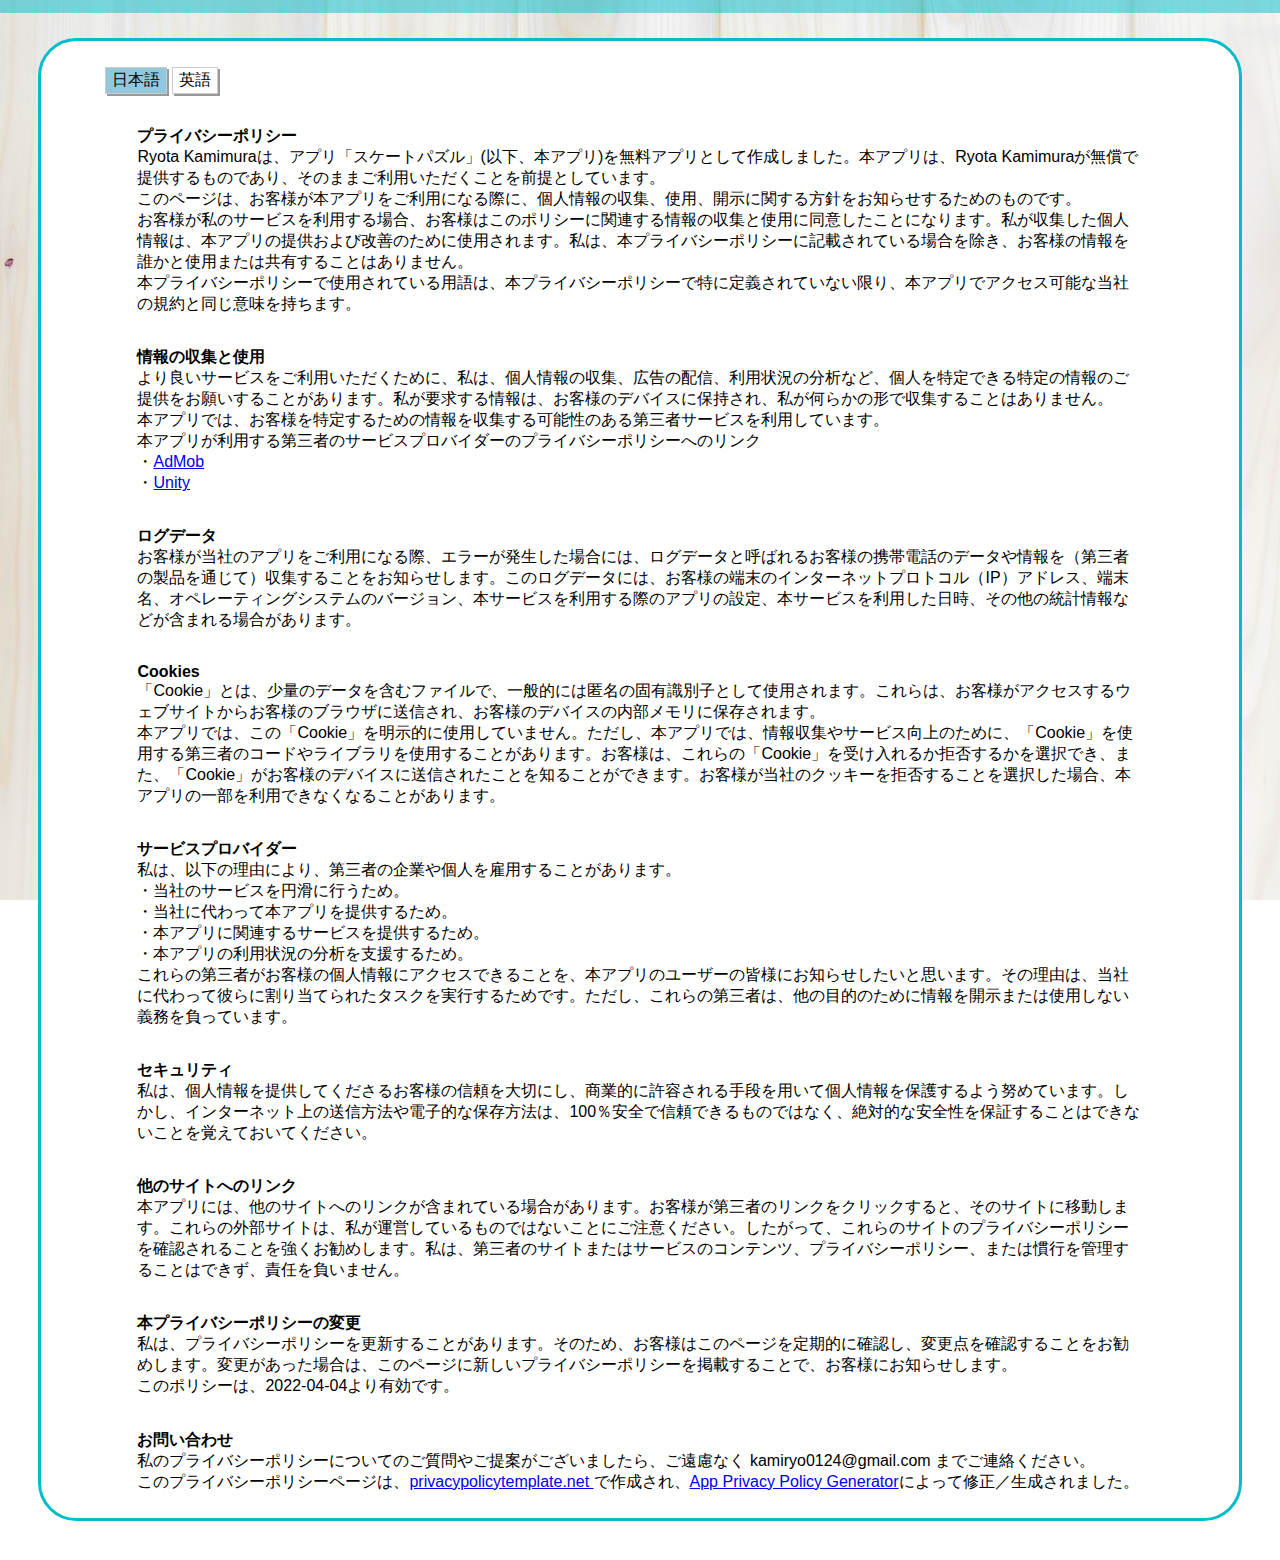
==== skatepuzzle/privacy_policy.html @ 7251039d "[Add] Skate プライバシー" ====
<!DOCTYPE html>
    <html>
    <head>
      <meta charset='utf-8'>
      <meta name='viewport' content='width=device-width'>
      <link href = "../style.css" rel = "stylesheet">
      <title>Privacy Policy</title>
      <style> body { font-family: 'Helvetica Neue', Helvetica, Arial, sans-serif; } </style>
    </head>
    <style type="text/css">
      /* === ラジオボタンは非表示 ================== */
      #langChenge input[type="radio"]{
        display    : none;
      }
      
      /* === 各ラジオボタンのラベルをボタンに変更 == */
      #langChenge label{
        display    : inline-block;
        border     : 1px solid #ccc;
        box-shadow : 2px 2px #999;
        padding    : 2px 6px;
      }
      
      /* === 選択されていない言語は非表示にする ==== */
      #langJa:not(:checked) ~ * *:lang(ja) {
        display    : none;
      }
      #langEn:not(:checked) ~ * *:lang(en) {
        display    : none;
      }
      
      /* === 選択されている言語のラベル色を変更 ==== */
      #langJa:checked ~ label[for="langJa"] {
        background : #92C8DD;
      }
      #langEn:checked ~ label[for="langEn"] {
        background : #92C8DD;
      }
    </style>
    <body>
    <header>
      <nav>
        <ul>
          
        </ul>
      </nav>
    </header>

<main>


    <div id="langChenge">
  <input type="radio" name="land" id="langJa" checked>
  <input type="radio" name="land" id="langEn">
 
  <label for="langJa">
    <span lang="ja">日本語</span>
    <span lang="en">Japanese</span>
  </label>
  <label for="langEn">
    <span lang="ja">英語</span>
    <span lang="en">English</span>
  </label>
  
  <div lang="en">
    <div class="theme">
    <strong lang="en">Privacy Policy</strong>



  











    <p>
      Ryota Kamimura built the Skate Puzzle app as a Free app. This SERVICE is provided by Ryota Kamimura at no cost and is intended for use as is.
    </p>
    
        <p>
          This page is used to inform visitors regarding my policies with the collection, use, and disclosure of Personal Information if anyone decided to use my Service.
        </p><p>
          If you choose to use my Service, then you agree to the collection and use of information in relation to this policy. The Personal Information that I collect is used for providing and improving the Service. I will not use or share your information with anyone except as described in this Privacy Policy.
        </p><p>
          The terms used in this Privacy Policy have the same meanings as in our Terms and Conditions, which are accessible at Skate Puzzle unless otherwise defined in this Privacy Policy.
        </p>
        </div>
        <div class="theme">
        <p>





        <strong>Information Collection and Use</strong></p> <p>
          For a better experience, while using our Service, I may require you to provide us with certain personally identifiable information. The information that I request will be retained on your device and is not collected by me in any way.
        </p><div><p>
          The app does use third-party services that may collect information used to identify you.
          </p> <p>
            Link to the privacy policy of third-party service providers used by the app
            by the app
          </p> <ul><!----><li>・<a href="https://support.google.com/admob/answer/6128543?hl=en" target="_blank" rel="noopener noreferrer">AdMob</a></li><!----><!----><!----><!----><!----><!----><!----><!----><!----><li>・<a href="https://unity3d.com/legal/privacy-policy" target="_blank" rel="noopener noreferrer">Unity</a></li><!----><!----><!----><!----><!----><!----><!----><!----><!----><!----><!----><!----><!----><!----><!----></ul></div>
          </div>
          <div class="theme">


          <p><strong>Log Data</strong></p> <p>
            I want to inform you that whenever you use my Service, in a case of an error in the app I collect data and information (through third-party products) on your phone called Log Data. This Log Data may include information such as your device Internet Protocol (“IP”) address, device name, operating system version, the configuration of the app when utilizing my Service, the time and date of your use of the Service, and other statistics.
        </p>
        </div>



        
        <div class="theme">
        <p><strong>Cookies</strong></p> <p>
          Cookies are files with a small amount of data that are commonly used as anonymous unique identifiers. These are sent to your browser from the websites that you visit and are stored on your device's internal memory.
        </p> <p>
          This Service does not use these “cookies” explicitly. However, the app may use third-party code and libraries that use “cookies” to collect information and improve their services. You have the option to either accept or refuse these cookies and know when a cookie is being sent to your device. If you choose to refuse our cookies, you may not be able to use some portions of this Service.
        </p>
        </div>
        
        
        <div class="theme">
        









        <p><strong>Service Providers</strong></p> <p>
          I may employ third-party companies and individuals due to the following reasons:
        </p> <ul><li>・To facilitate our Service;</li> <li>・To provide the Service on our behalf;</li> <li>・To perform Service-related services; or</li> <li>・To assist us in analyzing how our Service is used.</li></ul> <p>
          I want to inform users of this Service that these third parties have access to their Personal Information. The reason is to perform the tasks assigned to them on our behalf. However, they are obligated not to disclose or use the information for any other purpose.
        </p>
        </div>




  
        

        <div class="theme">
        <p><strong>Security</strong></p> <p>
          I value your trust in providing us your Personal Information, thus we are striving to use commercially acceptable means of protecting it. But remember that no method of transmission over the internet, or method of electronic storage is 100% secure and reliable, and I cannot guarantee its absolute security.
        </p>
        </div>
        

        
        
        
        <div class="theme">
        <p><strong>Links to Other Sites</strong></p> <p>
This Service may contain links to other sites. If you click on a third-party link, you will be directed to that site. Note that these external sites are not operated by me. Therefore, I strongly advise you to review the Privacy Policy of these websites. I have no control over and assume no responsibility for the content, privacy policies, or practices of any third-party sites or services.
        </p> 
        </div>
      
        
        
        


        
        
        <div class="theme">
        <p><strong>Changes to This Privacy Policy</strong></p> <p>
          I may update our Privacy Policy from time to time. Thus, you are advised to review this page periodically for any changes. I will notify you of any changes by posting the new Privacy Policy on this page.
        </p> <p>This policy is effective as of 2022-04-04</p>
        </div>
        
        
        
      
        <div class="theme">
        <p><strong>Contact Us</strong></p> <p>
          If you have any questions or suggestions about my
          Privacy Policy, do not hesitate to contact me at kamiryo0124@gmail.com.
        </p> <p>This privacy policy page was created at <a href="https://privacypolicytemplate.net" target="_blank" rel="noopener noreferrer">privacypolicytemplate.net </a>and modified/generated by <a href="https://app-privacy-policy-generator.nisrulz.com/" target="_blank" rel="noopener noreferrer">App Privacy Policy Generator</a></p>
        </div>
  </div>
  <div lang="ja">
    <div class="theme">
    <strong>プライバシーポリシー</strong>
    <p>
      Ryota Kamimuraは、アプリ「スケートパズル」(以下、本アプリ)を無料アプリとして作成しました。本アプリは、Ryota Kamimuraが無償で提供するものであり、そのままご利用いただくことを前提としています。
    </p>
    
        <p>
          このページは、お客様が本アプリをご利用になる際に、個人情報の収集、使用、開示に関する方針をお知らせするためのものです。
        </p><p>
          お客様が私のサービスを利用する場合、お客様はこのポリシーに関連する情報の収集と使用に同意したことになります。私が収集した個人情報は、本アプリの提供および改善のために使用されます。私は、本プライバシーポリシーに記載されている場合を除き、お客様の情報を誰かと使用または共有することはありません。
        </p><p>
          本プライバシーポリシーで使用されている用語は、本プライバシーポリシーで特に定義されていない限り、本アプリでアクセス可能な当社の規約と同じ意味を持ちます。
        </p>
        </div>
        <div class="theme">
        <p>
        <strong>情報の収集と使用</strong></p> <p>
          より良いサービスをご利用いただくために、私は、個人情報の収集、広告の配信、利用状況の分析など、個人を特定できる特定の情報のご提供をお願いすることがあります。私が要求する情報は、お客様のデバイスに保持され、私が何らかの形で収集することはありません。
        </p> <div><p>
            本アプリでは、お客様を特定するための情報を収集する可能性のある第三者サービスを利用しています。
          </p> <p>
            本アプリが利用する第三者のサービスプロバイダーのプライバシーポリシーへのリンク
          </p> <ul><!----><li>・<a href="https://support.google.com/admob/answer/6128543?hl=en" target="_blank" rel="noopener noreferrer">AdMob</a></li><!----><!----><!----><!----><!----><!----><!----><!----><!----><li>・<a href="https://unity3d.com/legal/privacy-policy" target="_blank" rel="noopener noreferrer">Unity</a></li><!----><!----><!----><!----><!----><!----><!----><!----><!----><!----><!----><!----><!----><!----><!----></ul></div>
          </div>
          <div class="theme">
          <p><strong>ログデータ</strong></p> <p>
            お客様が当社のアプリをご利用になる際、エラーが発生した場合には、ログデータと呼ばれるお客様の携帯電話のデータや情報を（第三者の製品を通じて）収集することをお知らせします。このログデータには、お客様の端末のインターネットプロトコル（IP）アドレス、端末名、オペレーティングシステムのバージョン、本サービスを利用する際のアプリの設定、本サービスを利用した日時、その他の統計情報などが含まれる場合があります。
        </p>
        </div>
        
        
        <div class="theme">
        <p><strong>Cookies</strong></p> <p>
          「Cookie」とは、少量のデータを含むファイルで、一般的には匿名の固有識別子として使用されます。これらは、お客様がアクセスするウェブサイトからお客様のブラウザに送信され、お客様のデバイスの内部メモリに保存されます。
        </p> <p>
          本アプリでは、この「Cookie」を明示的に使用していません。ただし、本アプリでは、情報収集やサービス向上のために、「Cookie」を使用する第三者のコードやライブラリを使用することがあります。お客様は、これらの「Cookie」を受け入れるか拒否するかを選択でき、また、「Cookie」がお客様のデバイスに送信されたことを知ることができます。お客様が当社のクッキーを拒否することを選択した場合、本アプリの一部を利用できなくなることがあります。
        </p>
        </div>
        
        
        <div class="theme">
        
        <p><strong>サービスプロバイダー</strong></p> <p>
          私は、以下の理由により、第三者の企業や個人を雇用することがあります。
        </p> <ul><li>・当社のサービスを円滑に行うため。</li> <li>・当社に代わって本アプリを提供するため。</li> <li>・本アプリに関連するサービスを提供するため。</li> <li>・本アプリの利用状況の分析を支援するため。</li></ul> <p>
          これらの第三者がお客様の個人情報にアクセスできることを、本アプリのユーザーの皆様にお知らせしたいと思います。その理由は、当社に代わって彼らに割り当てられたタスクを実行するためです。ただし、これらの第三者は、他の目的のために情報を開示または使用しない義務を負っています。
        </p>
        </div>





        <div class="theme">
        <p><strong>セキュリティ</strong></p> <p>
          私は、個人情報を提供してくださるお客様の信頼を大切にし、商業的に許容される手段を用いて個人情報を保護するよう努めています。しかし、インターネット上の送信方法や電子的な保存方法は、100％安全で信頼できるものではなく、絶対的な安全性を保証することはできないことを覚えておいてください。
        </p>
        </div>
        
        
        
        
        
        <div class="theme">
        <p><strong>他のサイトへのリンク</strong></p> <p>
          本アプリには、他のサイトへのリンクが含まれている場合があります。お客様が第三者のリンクをクリックすると、そのサイトに移動します。これらの外部サイトは、私が運営しているものではないことにご注意ください。したがって、これらのサイトのプライバシーポリシーを確認されることを強くお勧めします。私は、第三者のサイトまたはサービスのコンテンツ、プライバシーポリシー、または慣行を管理することはできず、責任を負いません。
        </p> 
        </div>
      
      
      
      
    
        
        
        
        
        
        
        <div class="theme">
        <p><strong>本プライバシーポリシーの変更</strong></p> <p>
          私は、プライバシーポリシーを更新することがあります。そのため、お客様はこのページを定期的に確認し、変更点を確認することをお勧めします。変更があった場合は、このページに新しいプライバシーポリシーを掲載することで、お客様にお知らせします。
        </p> <p>このポリシーは、2022-04-04より有効です。</p>
        </div>
        
        
        
        
        
        <div class="theme">
          <p><strong>お問い合わせ</strong></p>
          <p>
            私のプライバシーポリシーについてのご質問やご提案がございましたら、ご遠慮なく kamiryo0124@gmail.com までご連絡ください。
          </p>
          <p>このプライバシーポリシーページは、<a href="https://privacypolicytemplate.net" target="_blank" rel="noopener noreferrer">privacypolicytemplate.net </a>で作成され、<a href="https://app-privacy-policy-generator.nisrulz.com/" target="_blank" rel="noopener noreferrer">App Privacy Policy Generator</a>によって修正／生成されました。</p>
        </div>
  </div>
 
</div>
 
</div>

    
                </main>
    </body>
    </html>
---- style.css ----
@charset "UTF-8";
#tab-nav, nav {
    position: fixed;
}

#tab-nav, footer{
    text-align:center;
}

nav {
    width: 100%;
}




abbr,address,article,aside,audio,b,blockquote,body,body div,caption,cite,code,dd,del,details,dfn,dl,dt,em,fieldset,figure,footer,form,h1,h2,h3,h4,h5,h6,header,html,i,iframe,img,ins,kbd,label,legend,li,mark,menu,nav,object,ol,p,pre,q,samp,section,small,span,sub,summary,sup,table,tbody,td,tfoot,th,thead,time,tr,ul,var,video{margin:0;padding:0;border:0;font-size:100%;font-weight:400;vertical-align:baseline;background:0 0}

body {
    background: url("img/grain.png");
    background-size: cover;
    background-attachment: fixed;
}



.bio img {
    float:left;
    margin-top:2%;
    margin-right:2%;
}
#skills, footer, header {
    background: #FFF;
}

#about, #link {
    background:#FFF
}

html {
    box-sizing: border-box;
    overflow-y: scroll;
}


hr {
    height: 3px;
    background-color: #04bccc;
    border: none;
    color: #04bccc;
}
    

ul {
    list-style: none;
}

#tab-nav a, nav li a {
    color: #eee;
    text-decoration: none;
}


main{
    background-color: #FFF;
    margin: 3%;
    padding: 2%;
    padding-left: 5%;
    padding-right: 5%;
    border: solid 3px #04bccc;
    border-radius:3vw;
}

.language{
    padding: 2%;
    border: solid 3px #04bccc;
    border-radius:3vw;
}


footer {
    color:#111;font-family:urwdin,sans-serif;padding:10px
}

#tab-nav a,nav li{font-family:'Gill Sans','Gill Sans MT',Calibri,'Trebuchet MS',sans-serif;font-size:.8rem}

nav{z-index:50;top:0;background:rgba(4,188,204,.5);-webkit-box-pack:end;-ms-flex-pack:end;justify-content:flex-end}

nav li{margin-right:16px}


#about,#skills,#link{color:#111;width:100%;display:block}

#about{font-family:Georgia,游明朝,"Yu Mincho",YuMincho,"Hiragino Mincho ProN",HGS明朝E,メイリオ,Meiryo,serif;padding-bottom:5%}

#skills{
    padding-bottom: 10px;
}

/* body{
    margin: 0;
    overflow: hidden;
} */

.content-header{padding:8%;font-size:3em;font-family:Georgia,游明朝,"Yu Mincho",YuMincho,"Hiragino Mincho ProN",HGS明朝E,メイリオ,Meiryo,serif;}

.disc{
    margin-top: 5%;
    margin-left:10%;
    margin-right:10%;
    font-size:1rem;
}

.disc p{margin-bottom:3%;line-height:1.4}

.disc h2{font-size:1.2rem}

.disc ul{line-height:1.4}

.disc .interest{font-size:.9rem;margin:10% -5% 0}

.bio{
    margin-left: 10%;
    margin-bottom: 2%;
    font-size: 1.2rem;
    line-height: 1.5;
}

.theme {
    margin-top: 3%;
    margin-left:3%;
    margin-right:3%;
    font-size:1rem;
}

.p-creations__container{
    margin:3% 10%
}
.p-creations__container h1{
    font-size:1.2rem;font-weight:700;margin-top:16px
}
.card_container{
    display:grid;grid-template-columns:repeat(auto-fill,minmax(300px,1fr));grid-template-rows:repeat(auto-fill,minmax(400px,1fr));gap:16px;grid-auto-rows:1fr;-webkit-box-align:stretch;-ms-flex-align:stretch;align-items:stretch;margin:16px
}
.card{
    background:#fff;color:#111;overflow:auto;min-width:0;padding:1em;-webkit-box-shadow:0 0 16px 0 rgba(0,0,0,.6);box-shadow:0 0 16px 0 rgba(0,0,0,.6);position:relative;-webkit-transition:.5s ease;transition:.5s ease;z-index:0;border-radius:4px
}

.card:hover{
    -webkit-transform:scale(1.08);
    -ms-transform:scale(1.08);
    transform:scale(1.08);z-index:10
}

.card img{
    border-radius:10px;height:auto;width:auto;max-width:25vh;
}

.language h1 {
    margin-bottom:2%;
}

.link img {
    margin: 1%;
}

@media all and (min-width:512px){
    nav{
        display:-webkit-box;
        display:-ms-flexbox;
        display:flex;
        padding-top:1%
    }
}

nav ul{
    display:block;
}
nav li{
    font-size:1.2rem;display:inline-block;
}
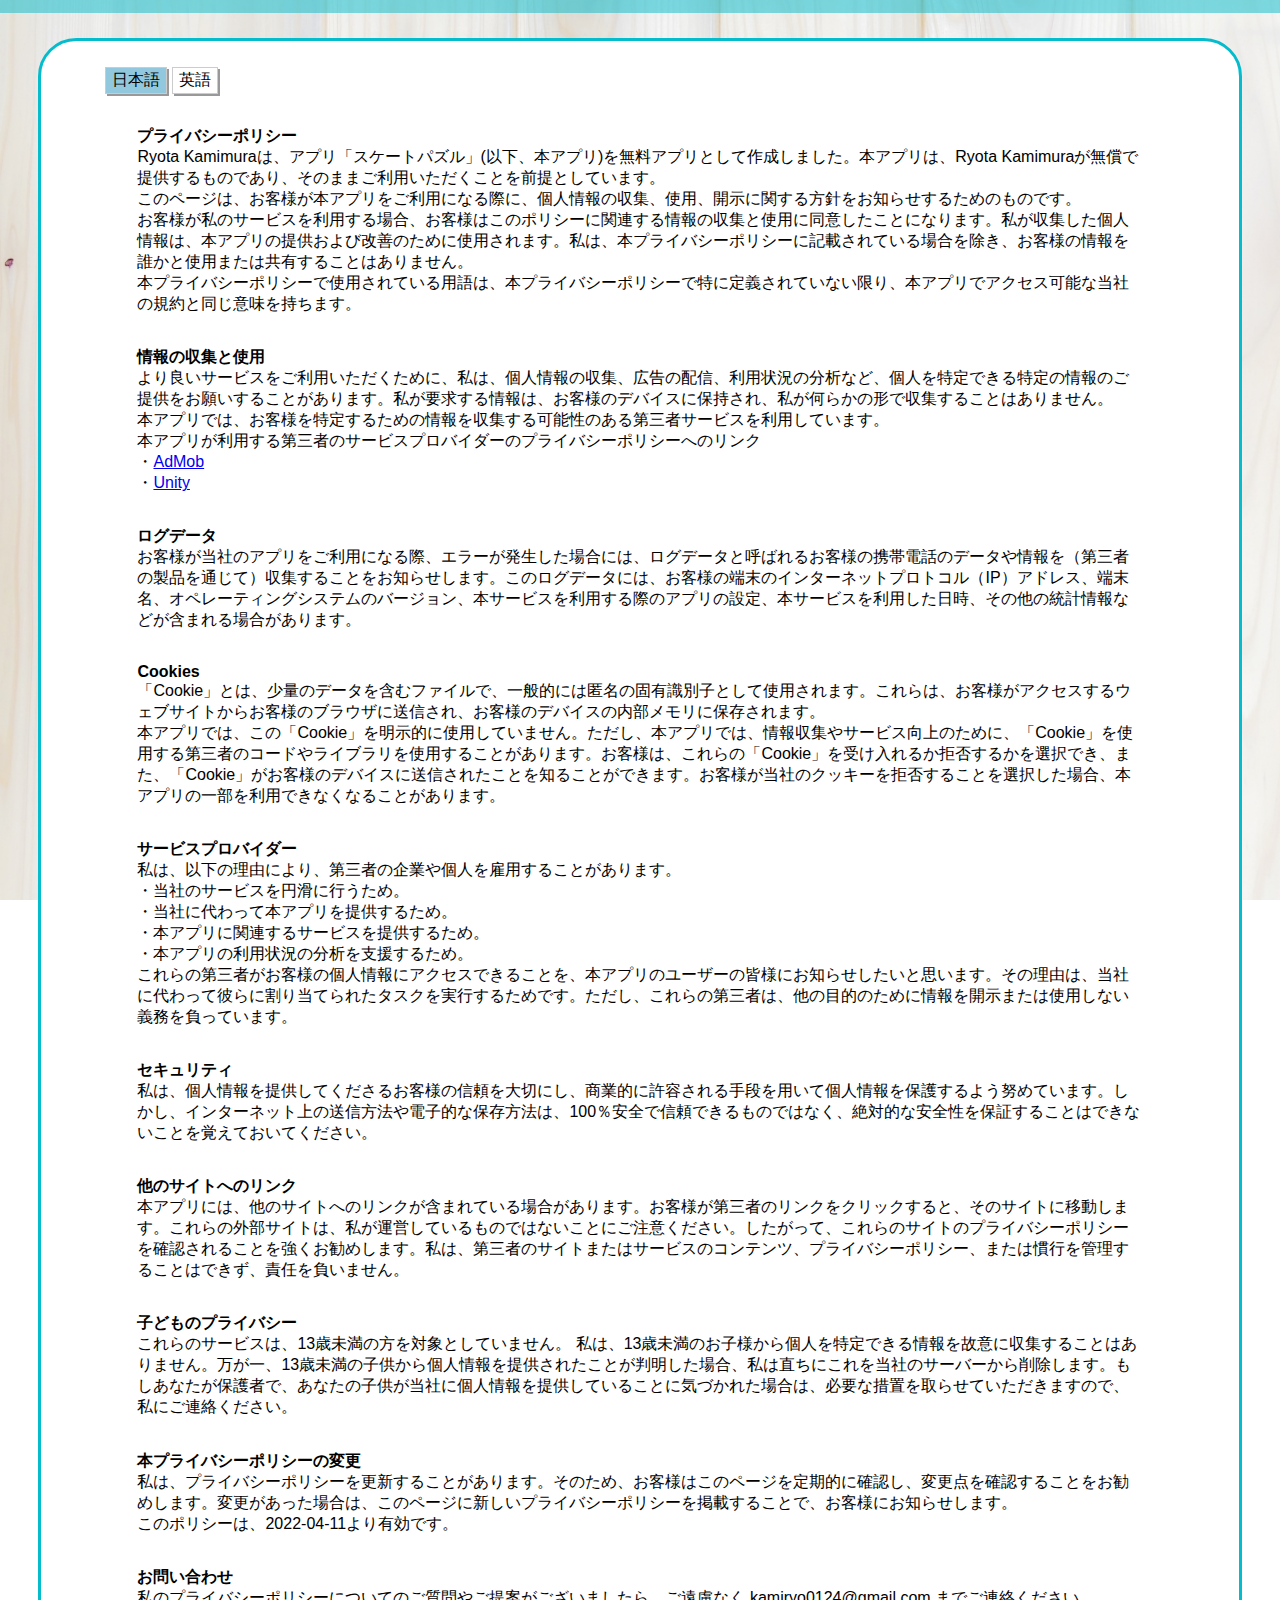
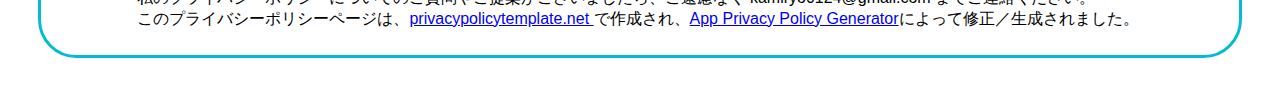
==== commit b1c4fe5d: "[Fix] policy" ====
--- a/skatepuzzle/privacy_policy.html
+++ b/skatepuzzle/privacy_policy.html
@@ -169,8 +169,13 @@
         </div>
       
         
-        
-        
+        <div class="theme">
+        <p><strong>Children’s Privacy</strong></p> <p>
+          These Services do not address anyone under the age of 13. I do not knowingly collect personally identifiable information from children under 13 years of age. In the case I discover that a child under 13 has provided me with personal information, I immediately delete this from our servers. If you are a parent or guardian and you are aware that your child has provided us with personal information, please contact me so that I will be able to do the necessary actions.
+        </p>
+      </div>
+        
+
 
 
         
@@ -178,7 +183,7 @@
         <div class="theme">
         <p><strong>Changes to This Privacy Policy</strong></p> <p>
           I may update our Privacy Policy from time to time. Thus, you are advised to review this page periodically for any changes. I will notify you of any changes by posting the new Privacy Policy on this page.
-        </p> <p>This policy is effective as of 2022-04-04</p>
+        </p> <p>This policy is effective as of 2022-04-11</p>
         </div>
         
         
@@ -266,7 +271,11 @@
       
     
         
-        
+        <div class="theme">
+          <p><strong>子どものプライバシー</strong></p> <p>
+            これらのサービスは、13歳未満の方を対象としていません。 私は、13歳未満のお子様から個人を特定できる情報を故意に収集することはありません。万が一、13歳未満の子供から個人情報を提供されたことが判明した場合、私は直ちにこれを当社のサーバーから削除します。もしあなたが保護者で、あなたの子供が当社に個人情報を提供していることに気づかれた場合は、必要な措置を取らせていただきますので、私にご連絡ください。
+          </p>
+        </div>
         
         
         
@@ -274,7 +283,7 @@
         <div class="theme">
         <p><strong>本プライバシーポリシーの変更</strong></p> <p>
           私は、プライバシーポリシーを更新することがあります。そのため、お客様はこのページを定期的に確認し、変更点を確認することをお勧めします。変更があった場合は、このページに新しいプライバシーポリシーを掲載することで、お客様にお知らせします。
-        </p> <p>このポリシーは、2022-04-04より有効です。</p>
+        </p> <p>このポリシーは、2022-04-11より有効です。</p>
         </div>
         
         
